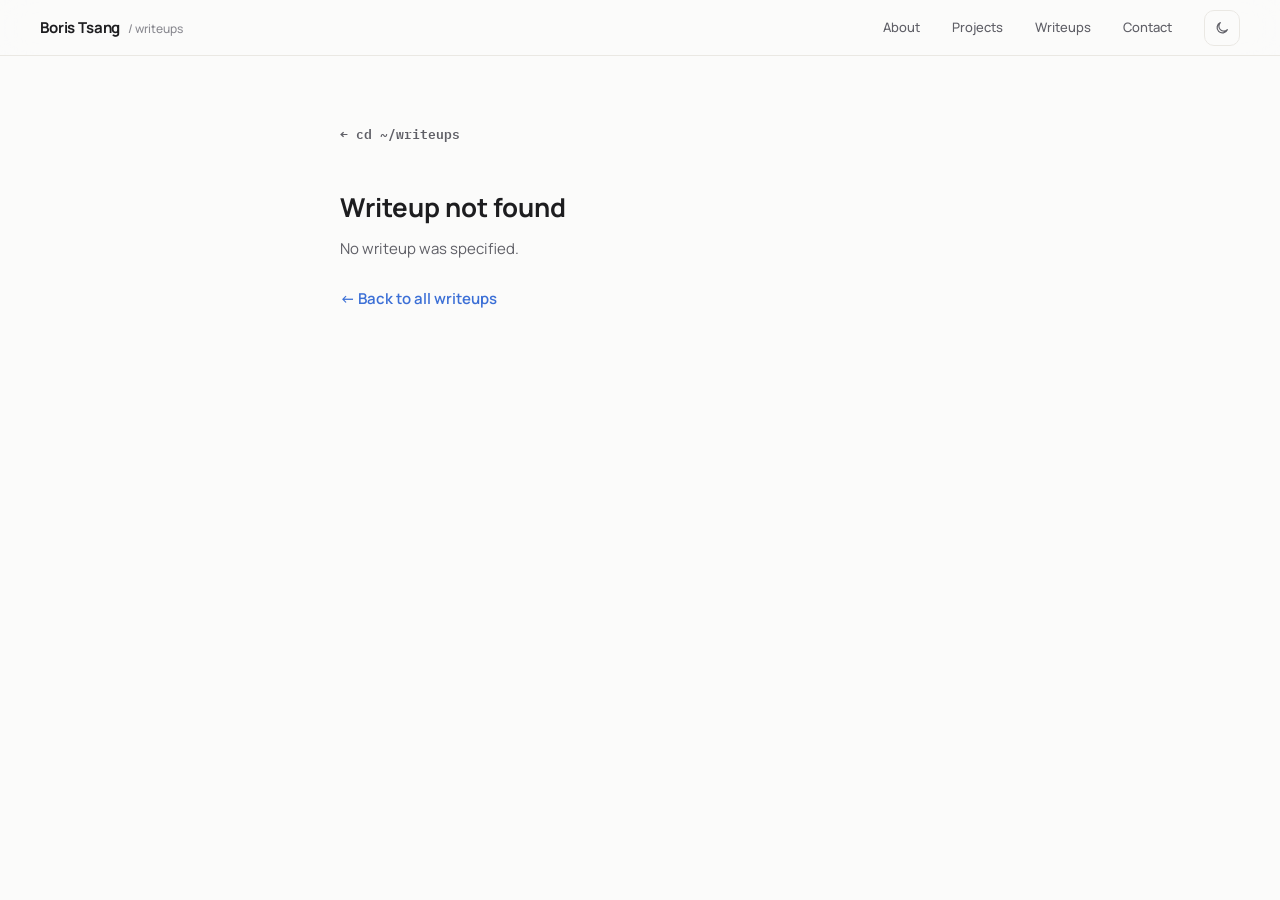
==== article.html @ 590fa34e "Portfolio + CTF writeups site: static scaffold with animated hero Standalone static site (no build s" ====
<!DOCTYPE html>
<html lang="en">
<head>
<meta charset="utf-8">
<meta name="viewport" content="width=device-width, initial-scale=1">
<title>Writeup — Boris Tsang</title>
<meta name="description" content="A CTF writeup from Boris Tsang.">
<link rel="icon" type="image/png" href="favicon.png">
<meta property="og:type" content="article">
<meta property="og:image" content="og-image.png">
<meta name="twitter:card" content="summary_large_image">
<link rel="preconnect" href="https://fonts.googleapis.com">
<link href="https://fonts.googleapis.com/css2?family=IBM+Plex+Mono:wght@400;500;600;700&family=Manrope:wght@400;500;600;700;800&display=swap" rel="stylesheet">
<link rel="stylesheet" href="assets/site.css">
<style>
.art-wrap{max-width:var(--measure-read);margin:0 auto;padding:var(--s-8) var(--section-x) var(--s-10);}
.art-back{text-decoration:none;font:600 var(--t-xs)/1 'IBM Plex Mono',monospace;color:var(--ink-2);display:inline-flex;align-items:center;gap:var(--s-2);margin-bottom:var(--s-7);animation:heroIn .5s ease both;transition:color .2s;}
.art-back:hover{color:var(--accent);}
.art-body{animation:heroIn .6s ease both;}
.art-meta{display:flex;align-items:center;gap:var(--s-3);margin-bottom:var(--s-5);flex-wrap:wrap;}
.art-tag{font:600 var(--t-2xs) 'IBM Plex Mono',monospace;padding:var(--s-1) var(--s-3);border-radius:6px;}
.art-mono{font:var(--t-2xs) 'IBM Plex Mono',monospace;color:var(--ink-3);}
.art-dot{font:var(--t-2xs) 'IBM Plex Mono',monospace;color:var(--hair);}
.art-h1{font:800 var(--t-h1)/1.1 Manrope,sans-serif;letter-spacing:-.03em;margin:0 0 var(--s-4);color:var(--ink);text-wrap:balance;}
.art-ctf{display:flex;align-items:center;gap:var(--s-2);font:500 var(--t-xs)/1 'IBM Plex Mono',monospace;color:var(--ink-3);padding-bottom:var(--s-6);margin-bottom:var(--s-8);border-bottom:1px solid var(--hair);}
.art-ctf .dot{width:7px;height:7px;border-radius:50%;background:var(--accent);}
.art-loading{font:var(--t-sm) 'IBM Plex Mono',monospace;color:var(--ink-3);padding:var(--s-7) 0;}
.art-loading .cursor{animation:heroIn 1s infinite alternate;}
.art-err h2{font:700 var(--t-h3) Manrope,sans-serif;margin:0 0 var(--s-3);color:var(--ink);}
.art-err p{font:400 var(--t-sm)/1.6 Manrope,sans-serif;color:var(--ink-2);margin:0 0 var(--s-5);}
.art-err a{text-decoration:none;font:600 var(--t-sm) Manrope,sans-serif;color:var(--accent);}

/* Long-form reading rhythm: ~68ch measure, headings get room above */
.md{font:400 var(--t-body)/1.72 Manrope,sans-serif;color:var(--ink);}
.md h2{font:700 var(--t-h3)/1.3 Manrope,sans-serif;letter-spacing:-.02em;color:var(--ink);margin:var(--s-8) 0 var(--s-4);text-wrap:balance;}
.md h3{font:700 var(--t-lg)/1.35 Manrope,sans-serif;letter-spacing:-.01em;color:var(--ink);margin:var(--s-7) 0 var(--s-3);}
.md p{margin:0 0 var(--s-5);}
.md a{color:var(--accent);text-decoration:none;border-bottom:1px solid color-mix(in srgb,var(--accent) 35%,transparent);}
.md a:hover{border-bottom-color:var(--accent);}
.md strong{font-weight:700;color:var(--ink);}
.md ul,.md ol{margin:0 0 var(--s-5);padding-left:var(--s-5);}
.md li{margin:0 0 var(--s-2);}
.md li::marker{color:var(--ink-3);}
.md code{font:500 .88em 'IBM Plex Mono',monospace;background:var(--hair-2);color:light-dark(#c0392b,#ff9b8a);padding:.12em .4em;border-radius:5px;}
.md pre{background:#161a20;border:1px solid var(--hair);border-radius:var(--radius-sm);padding:var(--s-5);overflow-x:auto;margin:0 0 var(--s-6);}
.md pre code{display:block;background:none;color:#d7dbe3;padding:0;font:500 var(--t-xs)/1.7 'IBM Plex Mono',monospace;}
.md blockquote{margin:0 0 var(--s-6);padding:var(--s-1) var(--s-5);border-left:3px solid var(--accent);color:var(--ink-2);font-style:italic;}
.md hr{border:none;border-top:1px solid var(--hair);margin:var(--s-8) 0;}
@media(max-width:640px){.md h2{font-size:var(--t-lg);}}
</style>
</head>
<body>

<nav class="nav">
  <a class="nav-brand" href="index.html"><b>Boris Tsang</b><span>/ writeups</span></a>
  <div class="nav-links">
    <a href="index.html#about">About</a>
    <a href="index.html#project">Projects</a>
    <a href="writeups.html">Writeups</a>
    <a href="writeups.html#contact">Contact</a>
    <button class="theme-btn" title="Toggle theme"></button>
  </div>
</nav>

<div class="art-wrap">
  <a class="art-back" href="writeups.html">&larr; cd ~/writeups</a>
  <div id="article">
    <div class="art-loading">$ cat writeup.md<span class="cursor">_</span></div>
  </div>
</div>

<script src="assets/theme.js"></script>
<script src="assets/markdown.js"></script>
<script src="writeups/posts.js"></script>
<script>
(function () {
  var tagColors = window.TAG_COLORS;

  function isDark() { return document.documentElement.getAttribute('data-theme') === 'dark'; }

  function tagStyle(tag) {
    var tc = tagColors[tag] || tagColors.misc;
    var dark = isDark();
    return 'color:' + (dark ? tc.dfg : tc.lfg) + ';background:' + (dark ? tc.dbg : tc.lbg) + ';';
  }

  function slug() {
    try {
      var q = new URLSearchParams(window.location.search);
      return (q.get('slug') || '').replace(/[^a-z0-9\-]/gi, '');
    } catch (e) { return ''; }
  }

  function showError(msg) {
    document.getElementById('article').innerHTML =
      '<div class="art-err"><h2>Writeup not found</h2><p>' + msg + '</p>' +
      '<a href="writeups.html">&larr; Back to all writeups</a></div>';
  }

  function render(meta, body) {
    var html = MD.render(body);
    document.getElementById('article').innerHTML =
      '<div class="art-body"><div class="art-meta">' +
        '<span class="art-tag" style="' + tagStyle(meta.tag) + '">' + (meta.tag || '') + '</span>' +
        '<span class="art-mono">' + (meta.date || '') + '</span>' +
        (meta.read ? '<span class="art-dot">·</span><span class="art-mono">' + meta.read + '</span>' : '') +
      '</div>' +
      '<h1 class="art-h1">' + (meta.title || 'Untitled') + '</h1>' +
      '<div class="art-ctf"><span class="dot"></span>' + (meta.ctf || '') + '</div>' +
      '<div class="md">' + html + '</div></div>';
    if (meta.title) document.title = meta.title + ' — Boris Tsang';
  }

  document.addEventListener('DOMContentLoaded', function () {
    var s = slug();
    if (!s) { showError('No writeup was specified.'); return; }
    fetch('writeups/' + s + '.md')
      .then(function (r) { if (!r.ok) throw new Error('missing'); return r.text(); })
      .then(function (text) {
        var parsed = MD.parseFrontMatter(text);
        render(parsed.meta, parsed.body);
      })
      .catch(function () {
        showError('Couldn\'t load "' + s + '". It may not exist yet, or you may need to serve this over http:// (see README).');
      });
  });
})();
</script>
</body>
</html>
---- assets/site.css ----
/* ── Boris Tsang portfolio — shared styles ─────────────────────────────
   Design system. Apple-grade spatial rhythm:
   - 8px space scale (nothing off-grid)
   - modular type scale, tight tracking on display, open on labels
   - tokenised palette; dark theme redefines tokens, never components
   ---------------------------------------------------------------------- */

:root{
  /* Space scale — 8px base, used for every gap / padding / margin */
  --s-1:4px;  --s-2:8px;  --s-3:12px; --s-4:16px; --s-5:24px;
  --s-6:32px; --s-7:48px; --s-8:64px; --s-9:96px; --s-10:128px;

  /* Section rhythm */
  --section-y:112px;         /* vertical padding between sections   */
  --section-x:40px;          /* page gutter                          */
  --measure:960px;           /* content column                       */
  --measure-read:680px;      /* long-form reading column             */
  --radius:18px;
  --radius-sm:12px;

  /* Type scale (px) */
  --t-display:80px; --t-h1:52px; --t-h2:38px; --t-h3:26px;
  --t-lg:21px; --t-body:17px; --t-sm:15px; --t-xs:13px; --t-2xs:12px;

  /* Neutrals — warm-biased light ground, cool-blue-biased dark */
  --bg:#fbfbfa;
  --surface:#ffffff;
  --ink:#1d1d1f;         /* primary text            */
  --ink-2:#5f5f66;       /* secondary text          */
  --ink-3:#8a8a90;       /* muted / captions        */
  --hair:#eae8e3;        /* hairline borders        */
  --hair-2:#f2f1ee;      /* faint inner rules       */
  --accent:#3b6fd6;
  --accent-strong:#2c5bb8;
  --accent-soft:#e7eefc; /* accent tint background  */

  color-scheme:light;
}
@media (prefers-color-scheme: dark){
  :root{
    --bg:#0e1013; --surface:#161a20;
    --ink:#e8e8ed; --ink-2:#a3a8b0; --ink-3:#6f757e;
    --hair:#262b32; --hair-2:#20242b;
    --accent:#7aa5f2; --accent-strong:#8fb4f6; --accent-soft:#1a2740;
    color-scheme:dark;
  }
}
:root[data-theme="light"]{
  --bg:#fbfbfa; --surface:#ffffff;
  --ink:#1d1d1f; --ink-2:#5f5f66; --ink-3:#8a8a90;
  --hair:#eae8e3; --hair-2:#f2f1ee;
  --accent:#3b6fd6; --accent-strong:#2c5bb8; --accent-soft:#e7eefc;
  color-scheme:light;
}
:root[data-theme="dark"]{
  --bg:#0e1013; --surface:#161a20;
  --ink:#e8e8ed; --ink-2:#a3a8b0; --ink-3:#6f757e;
  --hair:#262b32; --hair-2:#20242b;
  --accent:#7aa5f2; --accent-strong:#8fb4f6; --accent-soft:#1a2740;
  color-scheme:dark;
}

*{box-sizing:border-box;}
html{scroll-behavior:smooth;overflow-x:clip;}
body{
  margin:0;
  overflow-x:clip;   /* full-bleed hero effect layers must never cause sideways scroll */
  background:var(--bg);
  color:var(--ink);
  font-family:Manrope,sans-serif;
  font-size:var(--t-body);
  line-height:1.5;
  -webkit-font-smoothing:antialiased;
  text-rendering:optimizeLegibility;
  transition:background .4s ease,color .4s ease;
}

/* Animations */
@keyframes heroIn{from{opacity:0;transform:translateY(18px);}to{opacity:1;transform:translateY(0);}}
@keyframes revealUp{from{opacity:0;transform:translateY(56px) scale(.98);}to{opacity:1;transform:translateY(0) scale(1);}}
@media(prefers-reduced-motion:reduce){*{animation:none !important;}}

/* Focus ring — visible for keyboard users on every interactive element */
a:focus-visible,button:focus-visible{
  outline:2px solid var(--accent);
  outline-offset:3px;
  border-radius:6px;
}

/* ── Section primitives ─────────────────────────────────────────────── */
.section{padding:var(--section-y) var(--section-x);border-top:1px solid var(--hair);overflow:clip;scroll-margin-top:72px;}
.measure{max-width:var(--measure);margin:0 auto;}
.eyebrow{
  font:600 var(--t-xs)/1 Manrope,sans-serif;
  letter-spacing:.14em;text-transform:uppercase;color:var(--ink-3);
}

/* ── Nav ───────────────────────────────────────────────────────────── */
.nav{
  position:sticky;top:0;z-index:50;height:56px;
  display:flex;align-items:center;justify-content:space-between;
  padding:0 var(--section-x);
  background:color-mix(in srgb, var(--bg) 82%, transparent);
  backdrop-filter:saturate(180%) blur(16px);
  -webkit-backdrop-filter:saturate(180%) blur(16px);
  border-bottom:1px solid var(--hair);
  transition:transform .35s cubic-bezier(.4,0,.2,1);
}
.nav.hidden{transform:translateY(-100%);}
.nav-brand{text-decoration:none;display:flex;align-items:baseline;gap:var(--s-2);}
.nav-brand b{font:700 var(--t-sm)/1 Manrope,sans-serif;letter-spacing:-.01em;color:var(--ink);}
.nav-brand span{font:500 var(--t-2xs)/1 Manrope,sans-serif;color:var(--ink-3);}
.nav-links{display:flex;align-items:center;gap:var(--s-6);}
.nav-links a{text-decoration:none;font:500 var(--t-xs)/1 Manrope,sans-serif;color:var(--ink-2);transition:color .25s;}
.nav-links a:hover{color:var(--accent);}
.nav-links a.active,.nav-links .active{font:600 var(--t-xs)/1 Manrope,sans-serif;color:var(--accent);}
.theme-btn{
  width:36px;height:36px;border-radius:10px;
  border:1px solid var(--hair);background:transparent;color:var(--ink-2);
  display:flex;align-items:center;justify-content:center;cursor:pointer;padding:0;
  transition:border-color .25s,color .25s,box-shadow .25s,transform .25s;
}
.theme-btn:hover{border-color:var(--accent);color:var(--accent);box-shadow:0 6px 16px rgba(59,111,214,.22);transform:translateY(-2px);}

/* ── Contact footer ────────────────────────────────────────────────── */
.contact{padding:var(--section-y) var(--section-x) var(--s-9);text-align:center;border-top:1px solid var(--hair);scroll-margin-top:72px;}
.contact-label{font:600 var(--t-xs)/1 Manrope,sans-serif;letter-spacing:.14em;text-transform:uppercase;color:var(--ink-3);margin-bottom:var(--s-6);}
.contact-icons{display:flex;justify-content:center;gap:var(--s-6);margin-bottom:var(--s-6);}
.contact-icons a{display:inline-flex;opacity:1;transition:opacity .2s,transform .2s;}
.contact-icons a:hover{opacity:.55;transform:translateY(-2px);}
.contact-copy{font:500 var(--t-2xs)/1 Manrope,sans-serif;color:var(--ink-3);}

@media(max-width:820px){
  :root{--section-y:72px;--section-x:24px;}
}
@media(max-width:640px){
  :root{--section-x:22px;}
}
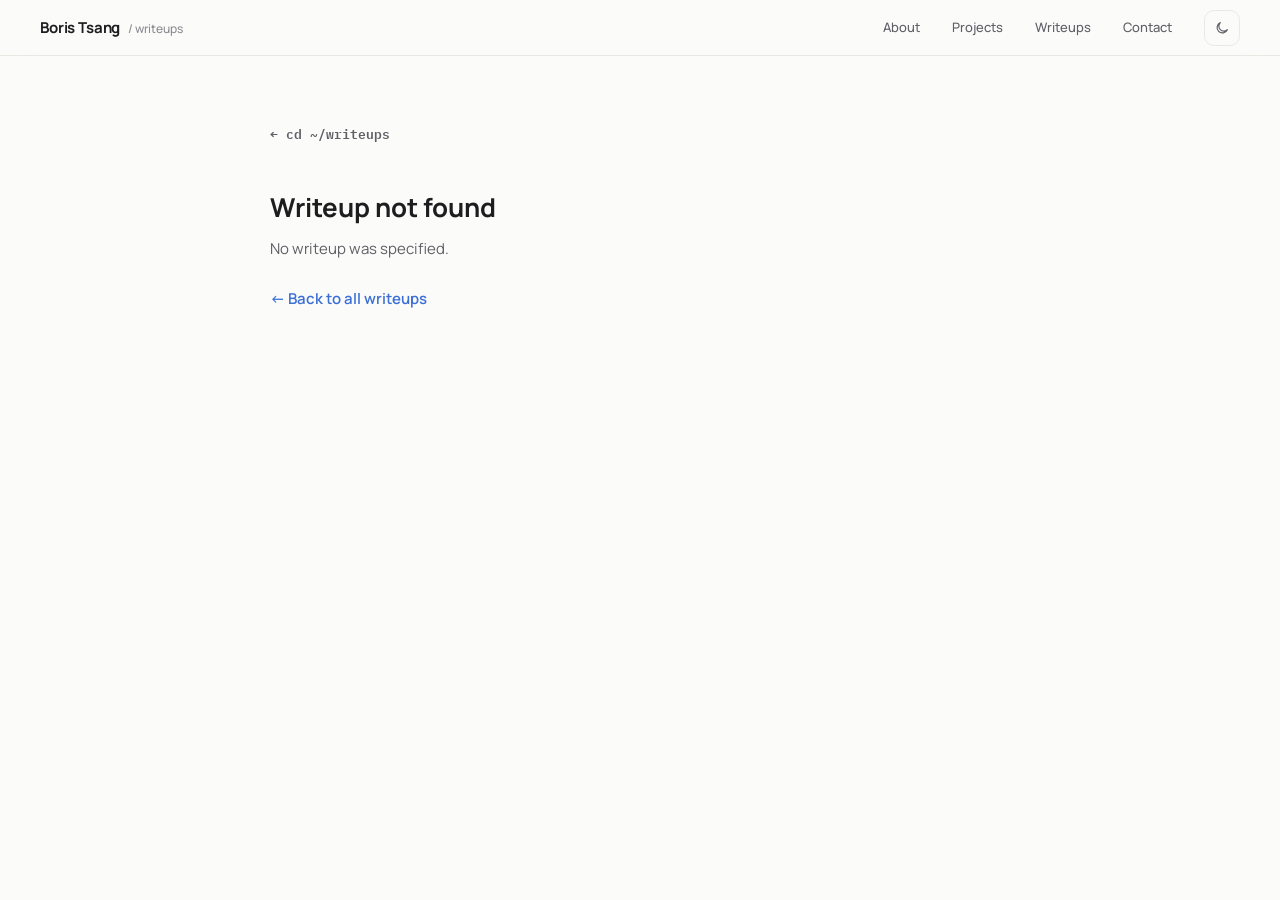
==== commit 5ca9391a: "Refine hero, add writeup build pipeline, publish real writeups Home hero: - Restructure hero into fu" ====
--- a/article.html
+++ b/article.html
@@ -12,6 +12,7 @@
 <link rel="preconnect" href="https://fonts.googleapis.com">
 <link href="https://fonts.googleapis.com/css2?family=IBM+Plex+Mono:wght@400;500;600;700&family=Manrope:wght@400;500;600;700;800&display=swap" rel="stylesheet">
 <link rel="stylesheet" href="assets/site.css">
+<script src="assets/theme.js"></script>
 <style>
 .art-wrap{max-width:var(--measure-read);margin:0 auto;padding:var(--s-8) var(--section-x) var(--s-10);}
 .art-back{text-decoration:none;font:600 var(--t-xs)/1 'IBM Plex Mono',monospace;color:var(--ink-2);display:inline-flex;align-items:center;gap:var(--s-2);margin-bottom:var(--s-7);animation:heroIn .5s ease both;transition:color .2s;}
@@ -52,7 +53,7 @@
 <body>
 
 <nav class="nav">
-  <a class="nav-brand" href="index.html"><b>Boris Tsang</b><span>/ writeups</span></a>
+  <a class="nav-brand" href="/"><b>Boris Tsang</b><span>/ writeups</span></a>
   <div class="nav-links">
     <a href="index.html#about">About</a>
     <a href="index.html#project">Projects</a>
@@ -69,19 +70,13 @@
   </div>
 </div>
 
-<script src="assets/theme.js"></script>
 <script src="assets/markdown.js"></script>
 <script src="writeups/posts.js"></script>
 <script>
 (function () {
-  var tagColors = window.TAG_COLORS;
-
-  function isDark() { return document.documentElement.getAttribute('data-theme') === 'dark'; }
-
   function tagStyle(tag) {
-    var tc = tagColors[tag] || tagColors.misc;
-    var dark = isDark();
-    return 'color:' + (dark ? tc.dfg : tc.lfg) + ';background:' + (dark ? tc.dbg : tc.lbg) + ';';
+    var tc = window.tagColor(tag);
+    return 'color:' + tc.fg + ';background:' + tc.bg + ';';
   }
 
   function slug() {
@@ -103,7 +98,6 @@
       '<div class="art-body"><div class="art-meta">' +
         '<span class="art-tag" style="' + tagStyle(meta.tag) + '">' + (meta.tag || '') + '</span>' +
         '<span class="art-mono">' + (meta.date || '') + '</span>' +
-        (meta.read ? '<span class="art-dot">·</span><span class="art-mono">' + meta.read + '</span>' : '') +
       '</div>' +
       '<h1 class="art-h1">' + (meta.title || 'Untitled') + '</h1>' +
       '<div class="art-ctf"><span class="dot"></span>' + (meta.ctf || '') + '</div>' +
--- a/assets/site.css
+++ b/assets/site.css
@@ -14,7 +14,7 @@
   --section-y:112px;         /* vertical padding between sections   */
   --section-x:40px;          /* page gutter                          */
   --measure:960px;           /* content column                       */
-  --measure-read:680px;      /* long-form reading column             */
+  --measure-read:820px;      /* long-form reading column             */
   --radius:18px;
   --radius-sm:12px;
 
@@ -36,22 +36,8 @@
 
   color-scheme:light;
 }
-@media (prefers-color-scheme: dark){
-  :root{
-    --bg:#0e1013; --surface:#161a20;
-    --ink:#e8e8ed; --ink-2:#a3a8b0; --ink-3:#6f757e;
-    --hair:#262b32; --hair-2:#20242b;
-    --accent:#7aa5f2; --accent-strong:#8fb4f6; --accent-soft:#1a2740;
-    color-scheme:dark;
-  }
-}
-:root[data-theme="light"]{
-  --bg:#fbfbfa; --surface:#ffffff;
-  --ink:#1d1d1f; --ink-2:#5f5f66; --ink-3:#8a8a90;
-  --hair:#eae8e3; --hair-2:#f2f1ee;
-  --accent:#3b6fd6; --accent-strong:#2c5bb8; --accent-soft:#e7eefc;
-  color-scheme:light;
-}
+/* Dark redefines tokens only — components never change. theme.js (in <head>)
+   stamps data-theme before first paint; without JS the site stays light. */
 :root[data-theme="dark"]{
   --bg:#0e1013; --surface:#161a20;
   --ink:#e8e8ed; --ink-2:#a3a8b0; --ink-3:#6f757e;
@@ -79,6 +65,18 @@
 @keyframes heroIn{from{opacity:0;transform:translateY(18px);}to{opacity:1;transform:translateY(0);}}
 @keyframes revealUp{from{opacity:0;transform:translateY(56px) scale(.98);}to{opacity:1;transform:translateY(0) scale(1);}}
 @media(prefers-reduced-motion:reduce){*{animation:none !important;}}
+
+/* Scroll-reveal fallback — browsers without CSS scroll-driven animations
+   (Firefox, Safari) play the same reveal once per element instead: theme.js
+   stamps .no-st on <html>, then .in on each element as it scrolls into view.
+   Wrapped in no-preference so reduced-motion users never get hidden content. */
+@media(prefers-reduced-motion:no-preference){
+  html.no-st :is(.reveal-up,.reveal-left,.scroll-scale,.proj-card,.domain,.lang,.wcard,.wu-card){animation:none;opacity:0;}
+  html.no-st :is(.reveal-up,.reveal-left,.scroll-scale,.proj-card,.domain,.lang,.wcard,.wu-card).in{
+    animation:revealUp .7s cubic-bezier(.22,1,.36,1) both;
+    animation-delay:calc(var(--i,0) * .07s);
+  }
+}
 
 /* Focus ring — visible for keyboard users on every interactive element */
 a:focus-visible,button:focus-visible{
@@ -130,6 +128,24 @@
 .contact-icons a:hover{opacity:.55;transform:translateY(-2px);}
 .contact-copy{font:500 var(--t-2xs)/1 Manrope,sans-serif;color:var(--ink-3);}
 
+/* ── Bottom blur veil ──────────────────────────────────────────────────
+   Fixed gradient blur pinned to the bottom of the viewport: content softly
+   dissolves at the bottom edge, a gentle "there's more below" cue. It hides
+   itself when the page is scrolled to the very bottom (nothing left to hint
+   at) via the .at-end class set in theme.js. */
+.scroll-veil{
+  position:fixed;left:0;right:0;bottom:0;height:90px;z-index:40;
+  pointer-events:none;
+  backdrop-filter:blur(4px);
+  -webkit-backdrop-filter:blur(4px);
+  -webkit-mask-image:linear-gradient(to top,#000 0%,#000 30%,transparent 100%);
+  mask-image:linear-gradient(to top,#000 0%,#000 30%,transparent 100%);
+  background:linear-gradient(to top,var(--bg) 0%,color-mix(in srgb,var(--bg) 55%,transparent) 45%,transparent 100%);
+  opacity:1;transition:opacity .4s ease;
+}
+.scroll-veil.at-end{opacity:0;}
+@media(prefers-reduced-motion:reduce){.scroll-veil{display:none;}}
+
 @media(max-width:820px){
   :root{--section-y:72px;--section-x:24px;}
 }
